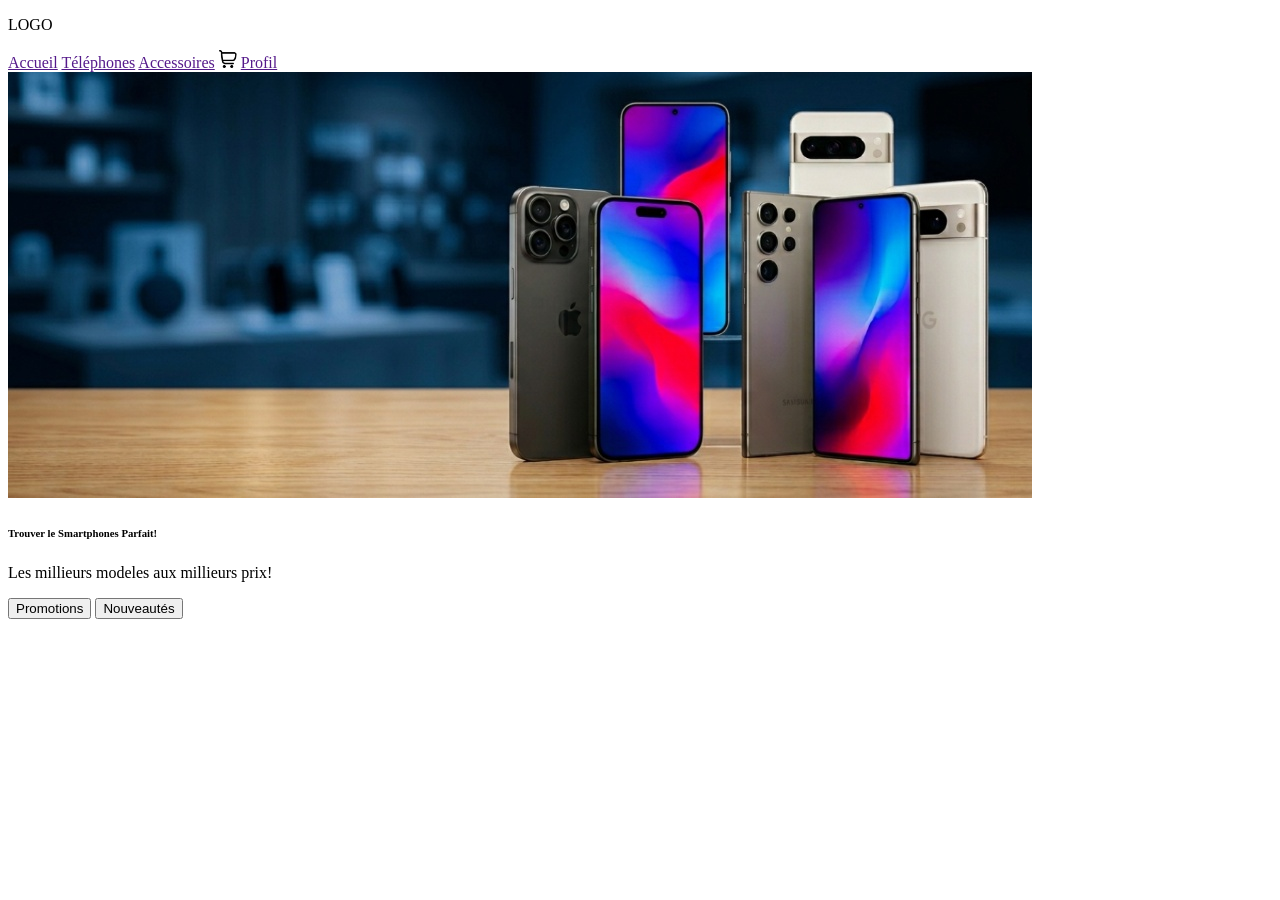
==== Projet/Accueil.html @ 4be7f006 "Front-end" ====
<!DOCTYPE html>
<html lang="en">
<head>
    <meta charset="UTF-8">
    <meta name="viewport" content="width=device-width, initial-scale=1.0">
    <title>Document</title>
</head>
<body>
    <header>
        <p>LOGO</p>
        <nav>
            <a href="">Accueil</a>
            <a href="">Téléphones</a>
            <a href="">Accessoires</a>
            <a href=""><img src="asset/shopping-cart.png" alt="Panier" width="18"></a>
            <a href="">Profil</a>
        </nav>
        <div>
            <img src="asset/Phones.jpg" alt="Phones">
            <h6>Trouver le Smartphones Parfait!</h6>
            <p>Les millieurs modeles aux millieurs prix!</p>
            <button>Promotions</button>
            <button>Nouveautés</button>
        </div>
    </header>
    <main>

    </main>
    <footer>

    </footer>
</body>
</html>
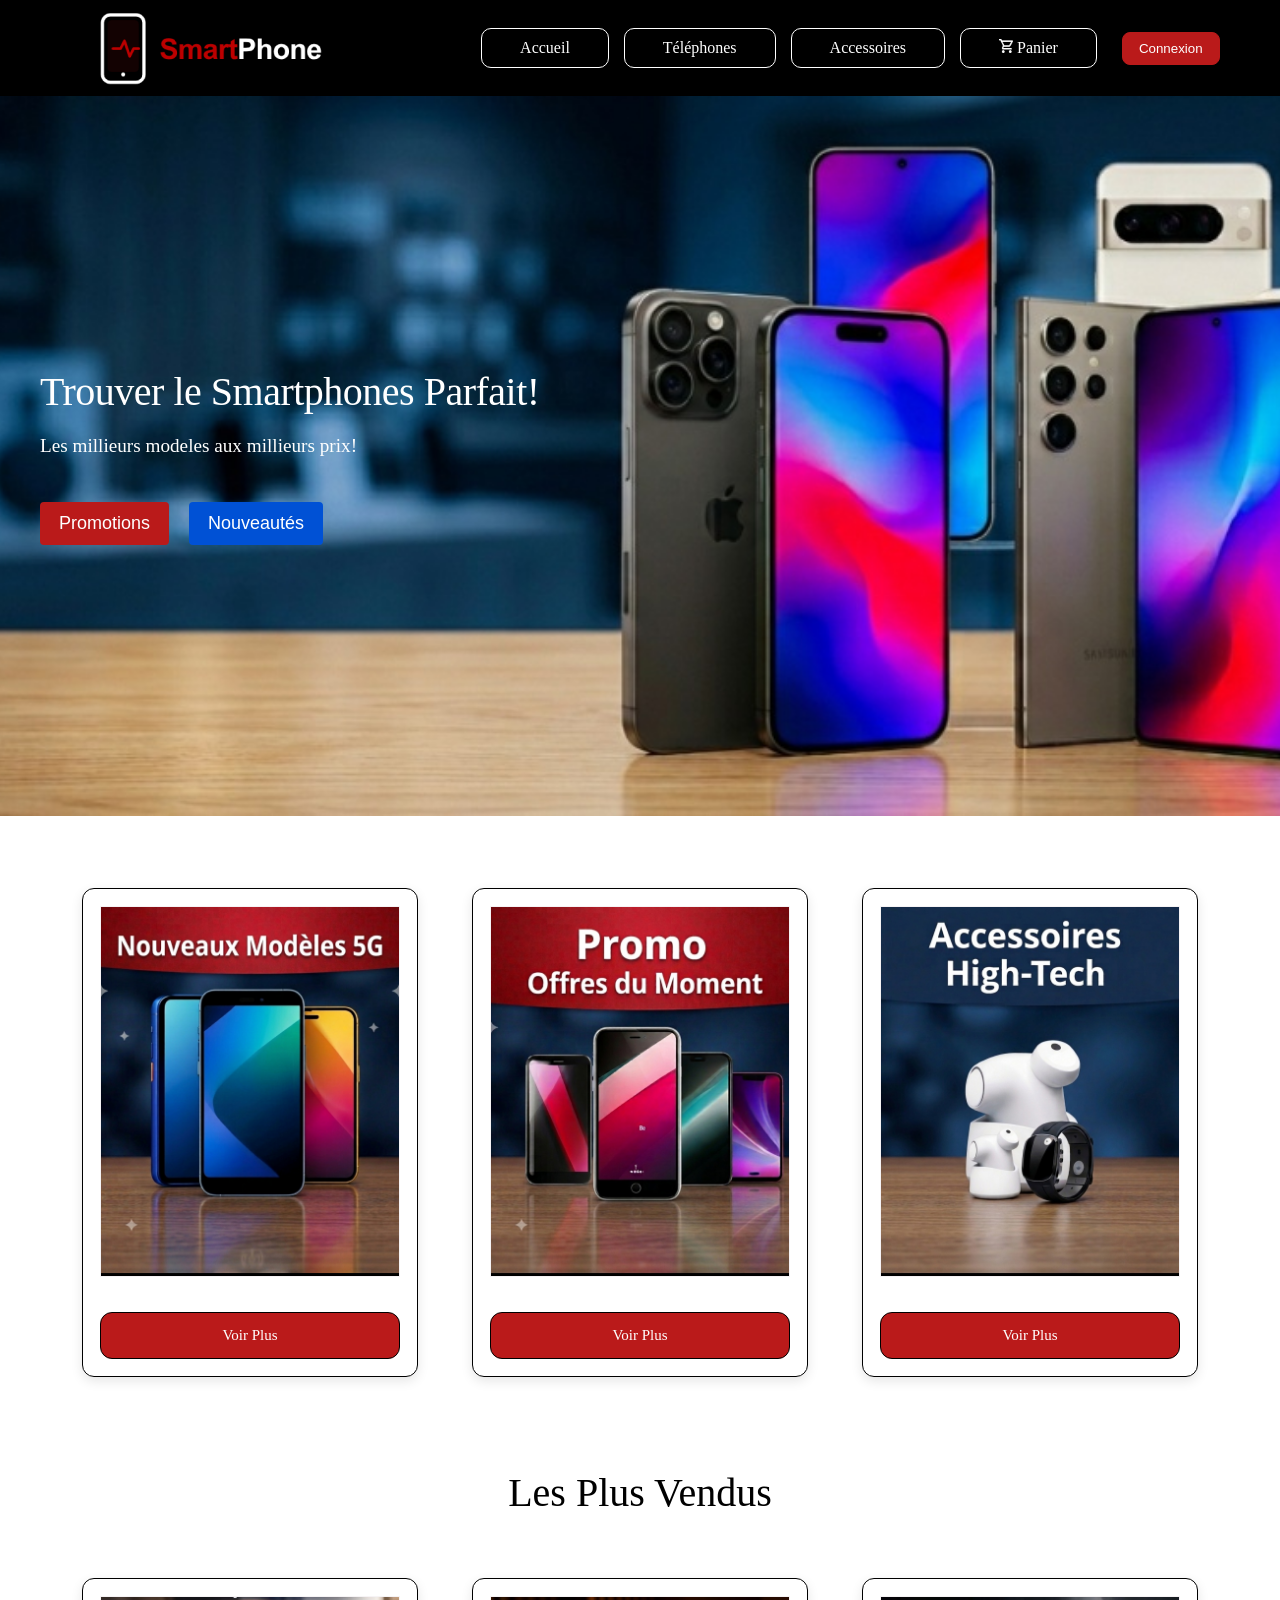
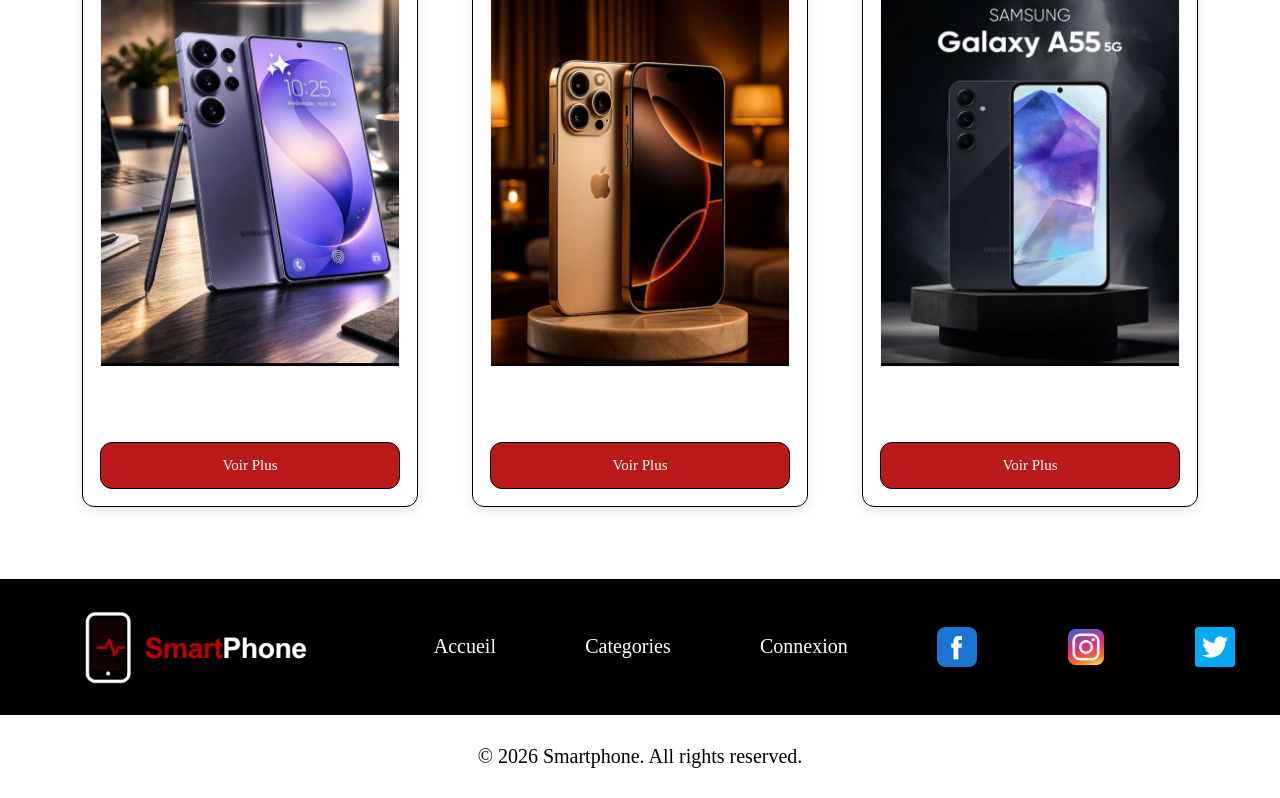
==== commit 0b0b3064: "Front_End" ====
--- a/Projet/Accueil.html
+++ b/Projet/Accueil.html
@@ -4,30 +4,78 @@
     <meta charset="UTF-8">
     <meta name="viewport" content="width=device-width, initial-scale=1.0">
     <title>Document</title>
+    <link rel="stylesheet" href="style_acc.css">
 </head>
 <body>
     <header>
-        <p>LOGO</p>
-        <nav>
-            <a href="">Accueil</a>
-            <a href="">Téléphones</a>
-            <a href="">Accessoires</a>
-            <a href=""><img src="asset/shopping-cart.png" alt="Panier" width="18"></a>
-            <a href="">Profil</a>
-        </nav>
-        <div>
-            <img src="asset/Phones.jpg" alt="Phones">
-            <h6>Trouver le Smartphones Parfait!</h6>
+        <div class="head">
+            <img src="asset/Logo.png" alt="Smartphone">
+            <nav>
+                <a href="Accueil.html">Accueil</a>
+                <a href="">Téléphones</a>
+                <a href="">Accessoires</a>
+                <a href=""><img src="asset/panier.png" alt="Panier" width="14"> Panier</a>
+                <button>Connexion</button>
+            </nav>
+        </div>
+        <div class="hero">
+            <h1>Trouver le Smartphones Parfait!</h1>
             <p>Les millieurs modeles aux millieurs prix!</p>
-            <button>Promotions</button>
-            <button>Nouveautés</button>
+            <form method="get" class="buttons">
+                <button class="promo">Promotions</button>
+                <button class="nouveau">Nouveautés</button>
+            </form>
+            
         </div>
     </header>
     <main>
-
+        <div class="event">
+            <div class="card">
+                <img src="asset/modele.png" alt="" width="300">
+                <a href="">Voir Plus</a>
+            </div>
+            <div class="card">
+                <img src="asset/promo.jpg" alt="" width="300">
+                <a href="">Voir Plus</a>
+            </div>
+            <div class="card">
+                <img src="asset/accessoires.jpg" alt="" width="300">
+                <a href="">Voir Plus</a>
+            </div> 
+        </div>
+        <div class="most_selling">
+            <p>Les Plus Vendus</p>
+            <div class="card">
+                <img src="asset/galaxy Z flip.jpg" alt="" width="300">
+                <p></p>
+                <h3></h3>
+                <a href="">Voir Plus</a>
+            </div>
+            <div class="card">
+                <img src="asset/iphone.png" alt="" width="300">
+                <p></p>
+                <h3></h3>
+                <a href="">Voir Plus</a>
+            </div>
+            <div class="card">
+                <img src="asset/galaxy A55µ.jpg" alt="" width="300">
+                <p></p>
+                <h3></h3>
+                <a href="">Voir Plus</a>
+            </div> 
+        </div>
     </main>
     <footer>
-
+        <div class="footer-container">
+            <img src="asset/Logo.png" alt="Smartphone">
+            <a href="">Accueil</a>
+            <a href="">Categories</a>
+            <a href="">Connexion</a>
+            <img src="asset/facebook.png" alt="Facebook" width="40">
+            <img src="asset/insta.png" alt="Instagram" width="40">
+            <img src="asset/twiter.png" alt="Twitter" width="40">
+        </div>
+        <p>&copy; 2026 Smartphone. All rights reserved.</p>
     </footer>
 </body>
 </html>
--- a/Projet/style_acc.css
+++ b/Projet/style_acc.css
@@ -0,0 +1,162 @@
+*{
+    margin: 0;
+    padding: 0;
+    box-sizing: border-box;
+}
+
+.head{
+    background-color: black;
+    display: flex;
+    justify-content: space-around;
+}
+nav {
+    display: flex;
+    align-items: center; 
+    gap: 15px;           
+}
+nav a {
+    color: #fff;
+    text-decoration: none;  
+    border: solid 1px #fff; 
+    padding: 10px 38px;     
+    border-radius: 10px;     
+    transition: 0.3s;       
+}
+nav a:hover {
+    background-color: #fff;
+    color: #000;
+}
+nav button{
+    margin-left: 10px;
+    color: #fff;
+    background-color: #BA1A1A;
+    text-decoration: none;  
+    border: solid 1px #BA1A1A; 
+    padding: 8px 16px;     
+    border-radius: 8px;
+}
+.hero{
+    background-image: image-set(
+        url("asset/Phones.jpg") 1x
+    );
+    min-height: 80vh;         
+    background-position: center; 
+    background-repeat: no-repeat;
+    background-size: cover;
+    display: flex;
+    flex-direction: column;
+    align-items: flex-start;
+    justify-content: center;
+    padding-left: 40px;
+    gap: 10px;
+    color: #fff;
+    font-family: 'Inter';
+}
+.hero h1{
+    font-weight: 400;
+    font-size: 40px;
+    margin-bottom: 10px;
+    letter-spacing: -0.5px;
+}
+.hero p {
+    font-weight: 300; 
+    font-size: 1.2rem;
+    margin-bottom: 35px; 
+}
+.hero .buttons{
+    display: flex;
+    flex-direction: row;
+    gap: 20px;
+}
+.hero button {
+    font-family: 'Inter', sans-serif;
+    font-weight: 400;
+    font-size: 18px;
+    padding: 8px 16px;
+    border-radius: 4px;
+    cursor: pointer;
+    color: #ffffff;
+    transition: background-color 0.3s, transform 0.2s;
+}
+.hero button.nouveau {
+    background-color: #0051D5;
+    border: #0051D5 solid;
+    padding: 8px 16px;
+}
+.hero button.promo {
+    background-color: #BA1A1A;
+    border: #BA1A1A solid;
+    color: #ffffff;
+    padding: 8px 16px;
+}
+.hero button:hover {
+    filter: brightness(1.1);
+}
+.event, .most_selling {
+    display: flex;
+    flex-direction: row;
+    justify-content: center;
+    flex-wrap: wrap; 
+    gap: 30px;
+    margin: 60px auto;
+    max-width: 1200px;
+}
+.card{
+    box-sizing: border-box;
+    padding: 17px;
+    margin: 12px;
+    display: flex;
+    flex-direction: column;
+    justify-content: center;
+    align-items: center;
+    border: solid 1px #000;
+    box-shadow: 0 4px 12px rgba(0, 0, 0, 0.1);
+    border-radius: 12px;
+}
+.card img{
+    border: solid 1px #F6F3F5;
+    margin-bottom: 35px;
+}
+.card a{
+    text-decoration: none;
+    border: solid 1px #000;
+    color: #fff;
+    background-color: #BA1A1A;
+    font-weight: 500;
+    font-size: 15px;
+    width: 100%;
+    box-sizing: border-box;
+    padding: 14px 0;
+    text-align: center;
+    border-radius: 12px;
+    transition: background-color 0.3s, border-color 0.3s, transform 0.1s;
+}
+.card a:hover {
+    background-color: #961212;
+    transform: translateY(-2px);
+}
+.most_selling p {
+    font-size: 40px;
+    display: block; 
+    width: 100%;   
+    text-align: center; 
+    margin: 20px;
+}
+.footer-container{
+    background-color: #000;
+    display: flex;
+    justify-content: space-around;
+    align-items: center; 
+    padding: 20px 0;
+}
+.footer-container a{
+    text-decoration: none;
+    color: #fff;
+    font-size: 20px;
+    align-items: center;
+}
+footer p{
+    margin: 30px;
+    font-size: 20px;
+    text-align: center;
+}
